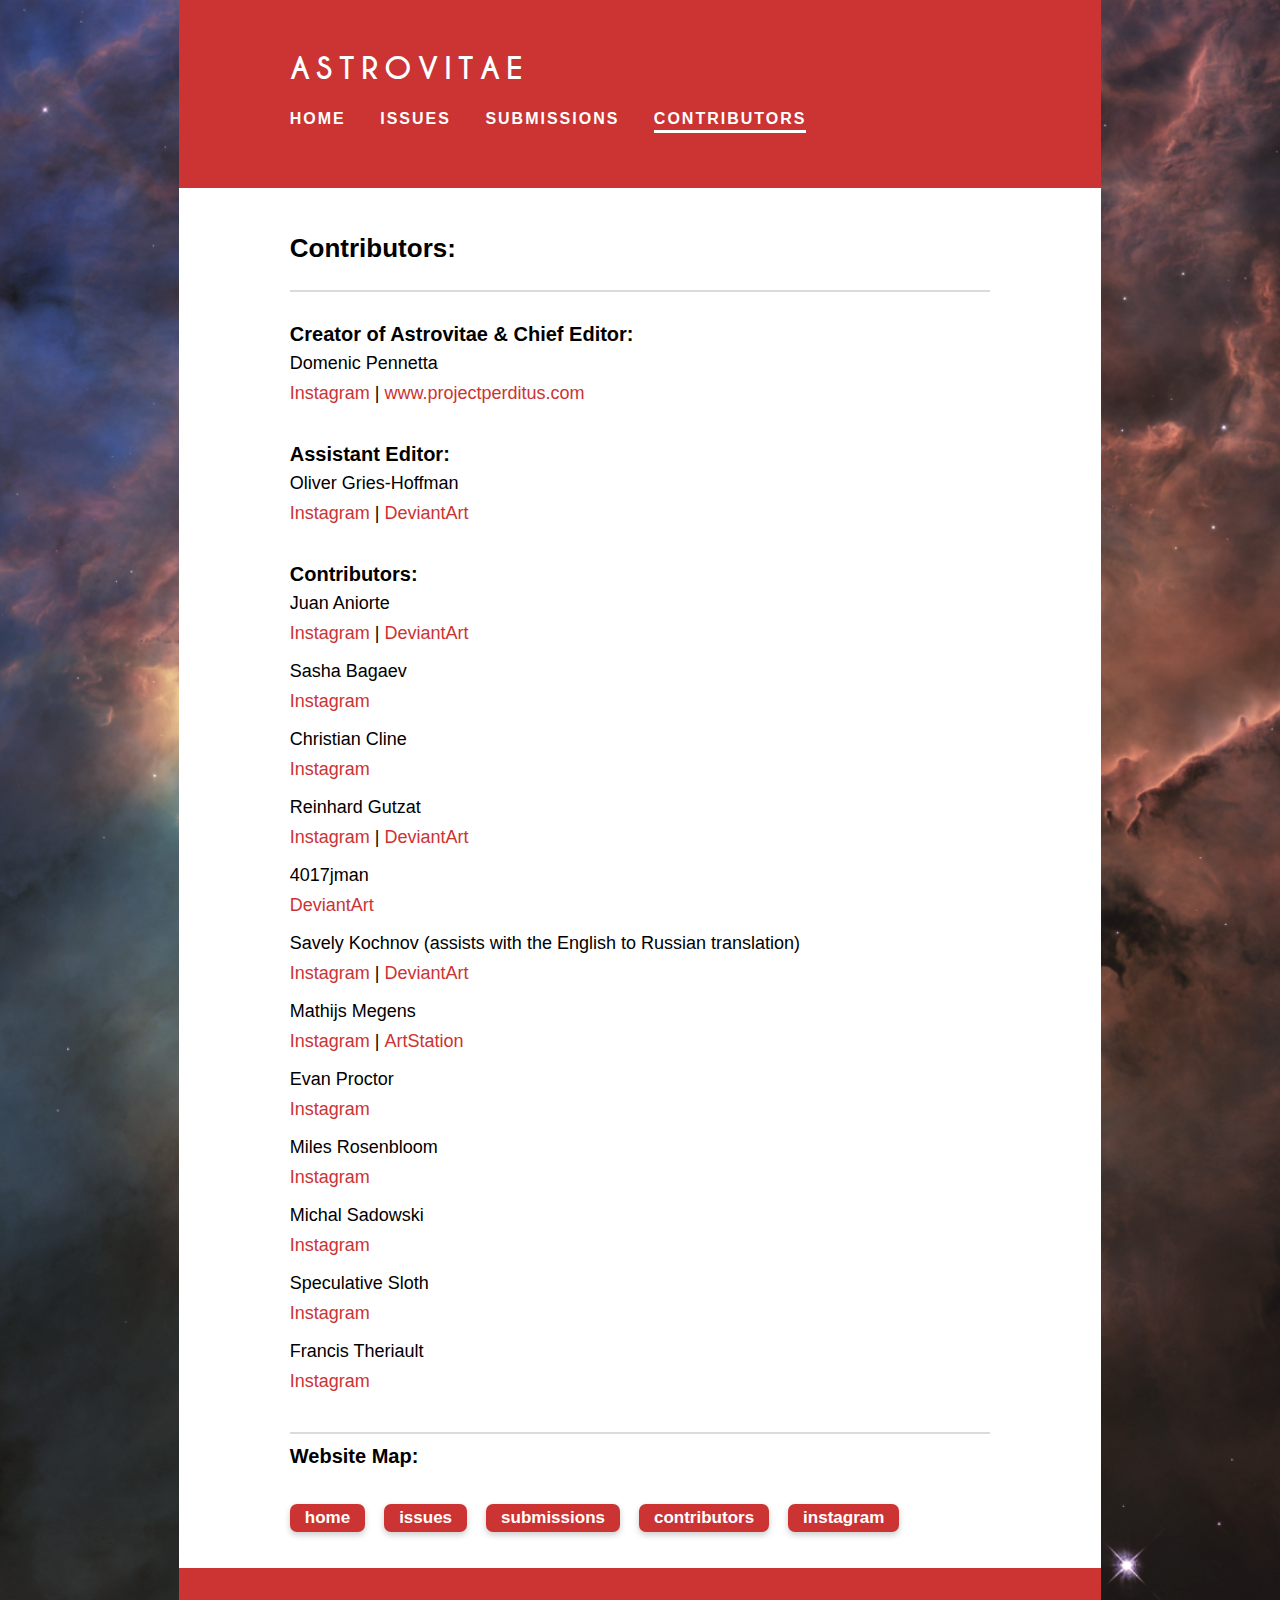
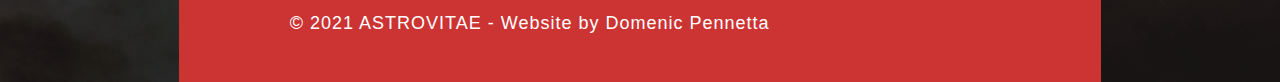
==== contributors.html @ 5b69c91e "Update contributors.html" ====
<html>

<heading>
    <title>Astrovitae \ Contributors</title>
    <link rel="stylesheet" type="text/css" href="css/stylesheet.css">
    <meta charset="utf-8">
    <meta name="viewport" content="width=device-width, initial-scale=1.0">
    <meta name="author" content="Domenic Pennetta">
    <meta name="description" content="Astrovitae is a digital publication focused on speculative biology and science fiction. Many artists, authors, and creators are featured along with their amazing worldbuilding projects.">
</heading>

<div class="logomark"><a href="index.html"><b>ASTROVITAE</b></a></div>
<div class="spacer"></div>

<body>
    <div class="body-wrap-2">
    
    <!-- Main Navigation -->
    <nav>
        <ul>
            <li><a href="index.html">HOME</a></li>
            <li><a href="issues.html">ISSUES</a></li>
            <li><a href="submissions.html">SUBMISSIONS</a></li>
            <li><a href="contributors.html" class="link-underline">CONTRIBUTORS</a></li>
        </ul>
    </nav>

<div class="body-wrap">
<main>

    <h1>Contributors:</h1>
    <div class="line-break"></div>

    <!-- Contributor List -->
    <section>
        <h2>Creator of Astrovitae & Chief Editor:</h2>
            <p>Domenic Pennetta
                <br><a href="#">Instagram</a> | <a href="www.projectperditus.com">www.projectperditus.com</a></p>
    </section>

    <section>
        <h2>Assistant Editor:</h2>
            <p>Oliver Gries-Hoffman
                <br><a href="https://instagram.com/oliver_but_digital?igshid=f8jhawdsk0p9">Instagram</a> | <a href="https://www.deviantart.com/bionautic">DeviantArt</a></p>
    </section>

    <section>
        <h2>Contributors:</h2>
            <p>Juan Aniorte
                <br><a href="https://instagram.com/nature_from_polinices?igshid=3pc6m077b5dq">Instagram</a> | <a href="https://www.deviantart.com/doublejota">DeviantArt</a>

            <br>Sasha Bagaev
                <br><a href="https://instagram.com/bagaev952?igshid=1ldd2a2zb605m">Instagram</a>
            
            <br>Christian Cline
                <br><a href="https://instagram.com/christian_cline?igshid=83d819ix4q8t">Instagram</a>
            
            <br>Reinhard Gutzat
                <br><a href="https://instagram.com/reinhard_gutzat?igshid=silcf63tms95">Instagram</a> | <a href="https://www.deviantart.com/reinhard-gutzat">DeviantArt</a>

            <br>4017jman
                <br><a href="https://www.deviantart.com/4017jman">DeviantArt</a>
                
            <br>Savely Kochnov (assists with the English to Russian translation)
                <br><a href="https://instagram.com/savaalienfish?igshid=16nchceoat5jk">Instagram</a> | <a href="https://www.deviantart.com/savaalienfish">DeviantArt</a>
            
            <br>Mathijs Megens
                <br><a href="https://instagram.com/foldwave?igshid=1cvxgrns2nu9f">Instagram</a> | <a href="https://www.artstation.com/foldwave">ArtStation</a>
            
            <br>Evan Proctor
                <br><a href="https://instagram.com/battyboio?igshid=1btbwlr05vpb8">Instagram</a>
            
            <br>Miles Rosenbloom
                <br><a href="https://instagram.com/milesr.exobio?igshid=15j7jlutouqje">Instagram</a>
            
            <br>Michal Sadowski
                <br><a href="https://instagram.com/ycyprid?igshid=l3r5re7mcqi0">Instagram</a>
        
            <br>Speculative Sloth
                <br><a href="https://instagram.com/speculative_sloth?igshid=12wncz801llq9">Instagram</a>

            <br>Francis Theriault
                <br><a href="https://instagram.com/species_of_vekia?igshid=1aiubf10u04rp">Instagram</a></p>
    </section>

<div class="line-break"></div>

</main>
</div>
</body>

<!-- Footer -->
<footer>
    <!-- Website Map -->
    <Section>
        <h3>Website Map:</h3>

            <div class="website-map">
                <a href="index.html">home</a>
                <a href="issues.html">issues</a>
                <a href="submissions.html">submissions</a>
                <a href="contributors.html">contributors</a>
                <a href="https://www.instagram.com/astrovitae_official/?igshid=165mi8jj9tkt4">instagram</a>
            </div>

        <!-- Copyright Info -->
        <div class="footer-box">
            <div class="copyright"><p>&copy 2021 ASTROVITAE - Website by Domenic Pennetta</p></div>
        </div>
    </Section>
</footer>

</div> <!-- body wrap 2 end div -->
</html>
---- css/stylesheet.css ----
*{
    margin:0;
    padding:0;
}

@keyframes transitionIn {
    from {
        opacity: 0;
    }

    to {
        opacity: 1;
        transition: .8s;
    }
}

@font-face {
    font-family: cavier-reg;
    src: url(font/CaviarDreams.ttf);
}

@font-face {
    font-family: cavier-bold;
    src: url(font/Caviar_Dreams_Bold.ttf);
}

/*
-----------------------------------------------------------------
Logo
-----------------------------------------------------------------
*/

@media only screen and (min-width: 901px) {

.logomark {
    padding: 50px 0 0 0;
    background-color: rgb(204, 51, 51);
}

.logomark a {
    text-decoration: none;
    font-family: cavier-bold;
    font-size: 30px;
    letter-spacing: 6px;
    color: #fff;
    background-color: rgb(204, 51, 51);
    width: 100%;
    margin: 0 12%;
}

.logomark a:hover {
    opacity: 70%;
    transition: .25s;
}

/* class item that adds space after logomark*/
.spacer {
    height: 0px;
    background-color: rgb(204, 51, 51);;
}

/*
-----------------------------------------------------------------
Navigation
-----------------------------------------------------------------
*/

nav {
    background-color:rgb(204, 51, 51);;
    text-align: left;
    height: 100px;
}

ul {
    margin: 0 12%;
    padding: 8px 0;
    list-style: none;
    font-size: 16px;
    color:#fff;
    font-family:'Gill Sans', 'Gill Sans MT', Calibri, 'Trebuchet MS', sans-serif;
    font-weight: bold;
}

ul li{
    display: inline-block;
    padding: 14px 30px 14px 0px;
}

ul li a {
    text-decoration: none;
    color:#fff;
    letter-spacing: 2px;
}

ul li:hover {
    opacity: 60%;
    transition: .25s;
}

/* class item that indicates a nav link that is currently selected*/
.link-underline {
    text-align: center;
    border-bottom: 3px solid #fff;
    padding: 3px 0px;
}

/*
-----------------------------------------------------------------
Footer
-----------------------------------------------------------------
*/

.footer-box {
    background-color:rgb(204, 51, 51);;
}

.website-map {
    margin: 32px 12%;
}

footer a {
    display: inline-block;
    list-style: none;
    font-size: 17px;
    font-family: 'Gill Sans', 'Gill Sans MT', Calibri, 'Trebuchet MS', sans-serif;
    font-weight: bold;
    text-align: left;
    text-decoration: none;
    color:#fff;
    background-color: rgb(204, 51, 51);
    padding: 4px 15px;
    width: fit-content;
    border-radius: 7px;
    box-shadow: 0 3px 6px 0 rgba(0, 0, 0, 0.2);
    margin: 4px 15px 4px 0px;
}

footer a:hover {
    opacity: 60%;
    transition: .25s;
}

.copyright {
    margin-left: 12%;
    padding: 40px 0 20px 0;
    background-color:rgb(204, 51, 51);;
    text-align: left;
    color:#fff;
    font-size: 15px;
    letter-spacing: 1px;
    font-family:'Gill Sans', 'Gill Sans MT', Calibri, 'Trebuchet MS', sans-serif;
}

/*
-----------------------------------------------------------------
Body
-----------------------------------------------------------------
*/

body {
    margin: 0 14%;
    background-image: url(../img/backgrounds/background_01.png);
    background-size: cover;
    background-repeat: no-repeat;
    background-position: top right;
    animation: transitionIn 0s;
}

.banner {
    display: none;
}

.body-wrap {
    margin: 5% 12%;
    font-size: 2 0px;
    font-family:'Gill Sans', 'Gill Sans MT', Calibri, 'Trebuchet MS', sans-serif;
    text-align: left;
    line-height: 28px;
    animation: transitionIn 1.5s;
}

/* class item that adds white background to main content */
.body-wrap-2 {
    background-color: #fff;
}

.center-image {
    text-align: center;
    background-color:rgb(219, 219, 219);
    margin: 28px 0;
}

img {
    width: 50%;
    margin: 60px;
    box-shadow: 0 2px 12px 0 rgba(0, 0, 0, 0.3), 0 2px 12px 0 rgba(0, 0, 0, 0.3);
}

.issue-cover {
    width: 35%;
    margin: 8px 0 30px 0;
}

.issue-box {
    text-align: left;
    display: grid;
    grid-template-columns: 1fr 2fr;
    column-gap: 0;
}

.issue-backissue {
    width: 90%;
    margin: 4px 0 10px 0;
}

.line-break {
    margin: 28px 0px;
    width: auto;
    height: 2px;
    background-color:rgb(219, 219, 219);
}

h1 {
    font-size: 26px;
    margin: 18px 0 8px 0;
    font-family:'Gill Sans', 'Gill Sans MT', Calibri, 'Trebuchet MS', sans-serif;
}

.h1-space {
    font-size: 26px;
    margin: 18px 0 16px 0;
    font-family:'Gill Sans', 'Gill Sans MT', Calibri, 'Trebuchet MS', sans-serif;
}

h2 {
    font-size: 20px;
    font-family:'Gill Sans', 'Gill Sans MT', Calibri, 'Trebuchet MS', sans-serif;
}

h3 {
    margin-top: -35px;
    margin-left: 12%;
    font-size: 20px;
    font-family:'Gill Sans', 'Gill Sans MT', Calibri, 'Trebuchet MS', sans-serif;
}

p {
    font-size: 18px;
    margin-bottom: 24px;
    line-height: 30px;
}

p a {
    display: inline-block;
    text-decoration: none;
    color:rgb(204, 51, 51);
    font-weight: 500;
    margin: 0 0 8px 0;
}

p a:hover {
    opacity: 55%;
    transition: .25s;
}

.link {
    display: block;
    color:rgb(197, 57, 57);
    font-size: 18px;
    font-family:'Gill Sans', 'Gill Sans MT', Calibri, 'Trebuchet MS', sans-serif;
    font-weight: bold;
    text-align: left;
}

.link-button {
    margin-top: 15px;
    padding: 8px 16px;
    width: fit-content;
    border-radius: 7px;
    text-decoration: none;
    display: flex;
    background-color:rgb(197, 57, 57);
    color: #fff;
    font-size: 17px;
    font-family: 'Gill Sans', 'Gill Sans MT', Calibri, 'Trebuchet MS', sans-serif;
    font-weight: bold;
    letter-spacing: 0.7px;
    line-height: 20px;
    box-shadow: 0 3px 6px 0 rgba(0, 0, 0, 0.32);
}

    .link-button:hover {
        opacity: 55%;
        transition: .25s;
    }

.link:hover {
    opacity: 60%;
    transition: .25s;
}

} /* end of desktop format*/




/*
-----------------------------------------------------------------
MOBILE FORMAT BELOW
-----------------------------------------------------------------
*/

@media only screen and (max-width: 900px) {

    /*
    -----------------------------------------------------------------
    Mobile Logo
    -----------------------------------------------------------------
    */

    body {
        margin: 0;
        background-color: #fff;
        background-image: none;
    }

    .body-wrap-2 {
        background-color: #fff;
    }

    .link-underline {
        text-decoration: none;
        color:rgb(204, 51, 51);
        padding: 7px 11px 7px 11px;
        background-color: #fff;
    }
    
    .logomark {
        position: fixed;
        background-color:rgb(204, 51, 51);
        text-align: center;
        font-family: cavier-reg;
        width: 100%;
        padding: 10px 0 10px 0;
        z-index: 2;
    }
    
    .logomark a {
        text-decoration: none;
        font-family: cavier-reg;
        margin-top: 0px;
        text-align: center;
        font-size: 20px;
        letter-spacing: 5px;
        color: #fff;
    }

    
    /*
    -----------------------------------------------------------------
    Mobile Navigation
    -----------------------------------------------------------------
    */
    
    nav {
        padding-top: 25px;
        background-color:rgb(204, 51, 51);
        text-align: left;
        height: 152px;
    }
    
    ul {
        padding: 24px;
        list-style: none;
        font-size: 16px;
        color:#fff;
        font-family:'Gill Sans', 'Gill Sans MT', Calibri, 'Trebuchet MS', sans-serif;
        font-weight: bold;
    }
    
    ul li{
        display: inline-block;
        padding: 11px 2px;
    }
    
    ul li a {
        text-decoration: none;
        color:rgb(204, 51, 51);
        background-color:#fff;
        padding: 7px 11px 7px 11px;
    }
    
    /*
    -----------------------------------------------------------------
    Mobile Footer
    -----------------------------------------------------------------
    */
    
    footer {
        margin: 0;
    }

    .website-map {
        margin: 35px 24px;
    }

    footer a {
        display: inline-block;
        list-style: none;
        font-size: 17px;
        font-family: 'Gill Sans', 'Gill Sans MT', Calibri, 'Trebuchet MS', sans-serif;
        text-align: left;
        text-decoration: none;
        color:#fff;
        background-color: rgb(204, 51, 51);
        padding: 3px 16px;
        width: fit-content;
        border-radius: 7px;
        box-shadow: 0 2px 6px 0 rgba(0, 0, 0, 0.2);
        margin: 5px 12px 5px 0px;
    }
    
    .copyright {
        margin: 15px 0 0 0;
        padding: 30px 25px;
        background-color:rgb(204, 51, 51);
        text-align: left;
        height: 38px;
        color:#fff;
        font-size: 9px;
        line-height: 22px;
        letter-spacing: 1px;
        font-family: 'Gill Sans', 'Gill Sans MT', Calibri, 'Trebuchet MS', sans-serif;
    }

    /*
    -----------------------------------------------------------------
    Mobile Body
    -----------------------------------------------------------------
    */

    .banner {
        display: block;
        margin-top: 40px;
        width: 100%;
        height: 180px;
        background-image: url(../img/backgrounds/background_01.png);
        background-size: stretch;
        background-repeat: no-repeat;
        background-position: top right;
        box-shadow: 0 2px 8px 0 rgba(0, 0, 0, 0.3), 0 2px 8px 0 rgba(0, 0, 0, 0.3);
    }

    .banner h1 {
        margin: 0;
        padding-top: 29px;
        color: #fff;
        font-size: 28px;
        letter-spacing: 3px;
        line-height: 40px;
    }
    
    .body-wrap {
        margin: 24px;
        font-size: 18px;
        font-family:'Gill Sans', 'Gill Sans MT', Calibri, 'Trebuchet MS', sans-serif;
        text-align: left;
        line-height: 28px;
        animation: transitionIn 1.5s;
    }
    
    .center-image {
        text-align: center;
        background-color:rgb(219, 219, 219);
        margin: 28px 0px;
    }
    
    img {
        width: 80%;
        margin: 26px;
        box-shadow: 0 2px 12px 0 rgba(0, 0, 0, 0.3), 0 2px 12px 0 rgba(0, 0, 0, 0.3);
    }

    .issue-cover {
        width: 80%;
        margin: 26px;
        box-shadow: 0 2px 12px 0 rgba(0, 0, 0, 0.3), 0 2px 12px 0 rgba(0, 0, 0, 0.3);
    }


    /*--- Back Issue Box Design ---*/
    .issue-box {
        text-align: left;
        display: grid;
        grid-template-columns: 130px 2fr;
        column-gap: 30px;
    }

    .issue-box img {
        width: 100%;
        height: auto;
        margin: 0;
        padding: 0;
        text-align: left;
        box-shadow: 0 2px 10px 0 rgba(0, 0, 0, 0.2), 0 2px 10px 0 rgba(0, 0, 0, 0.2);
    }

    .issue-box h2 {
        margin: 0px 0 6px 0;
    }

    .issue-box p {
        font-size: 14px;
        margin: 0;
        padding: 0;
    }
    
    /*--- Mobile Font Styles ---*/
    .line-break {
        margin: 28px 0px;
        width: auto;
        height: 2px;
        background-color:rgb(219, 219, 219);
    }
    
    h1 {
        font-size: 25px;
        margin: 35px 0 8px 0;
        font-family: 'Gill Sans', 'Gill Sans MT', Calibri, 'Trebuchet MS', sans-serif;
    }
    
    h2 {
        font-size: 19px;
        margin: 26px 0 6px 0;
        font-family: 'Gill Sans', 'Gill Sans MT', Calibri, 'Trebuchet MS', sans-serif;
    }

    h3 {
        font-size: 18px;
        margin: 8px 0 -15px 25px;
        text-align: left;
        font-family:'Gill Sans', 'Gill Sans MT', Calibri, 'Trebuchet MS', sans-serif;
    }

    p {
        font-size: 18px;
        line-height: 24px;
    }

    p a {
        display: inline-block;
        text-decoration: none;
        color:rgb(204, 51, 51);
        font-weight: 600;
        margin: 0 0 10px 0;
    }
    
    .link {
        margin-top: 15px;
        display: flex;
        color:rgb(197, 57, 57);
        font-size: 17px;
        font-family: 'Gill Sans', 'Gill Sans MT', Calibri, 'Trebuchet MS', sans-serif;
        font-weight: bold;
        text-align: left;
        line-height: 20px;
    }

    .link-button {
        margin-top: 15px;
        padding: 8px 16px;
        width: fit-content;
        border-radius: 7px;
        text-decoration: none;
        display: flex;
        background-color:rgb(197, 57, 57);
        color: #fff;
        font-size: 17px;
        font-family: 'Gill Sans', 'Gill Sans MT', Calibri, 'Trebuchet MS', sans-serif;
        font-weight: bold;
        letter-spacing: 0.7px;
        line-height: 20px;
        box-shadow: 0 3px 6px 0 rgba(0, 0, 0, 0.32);
    }

}
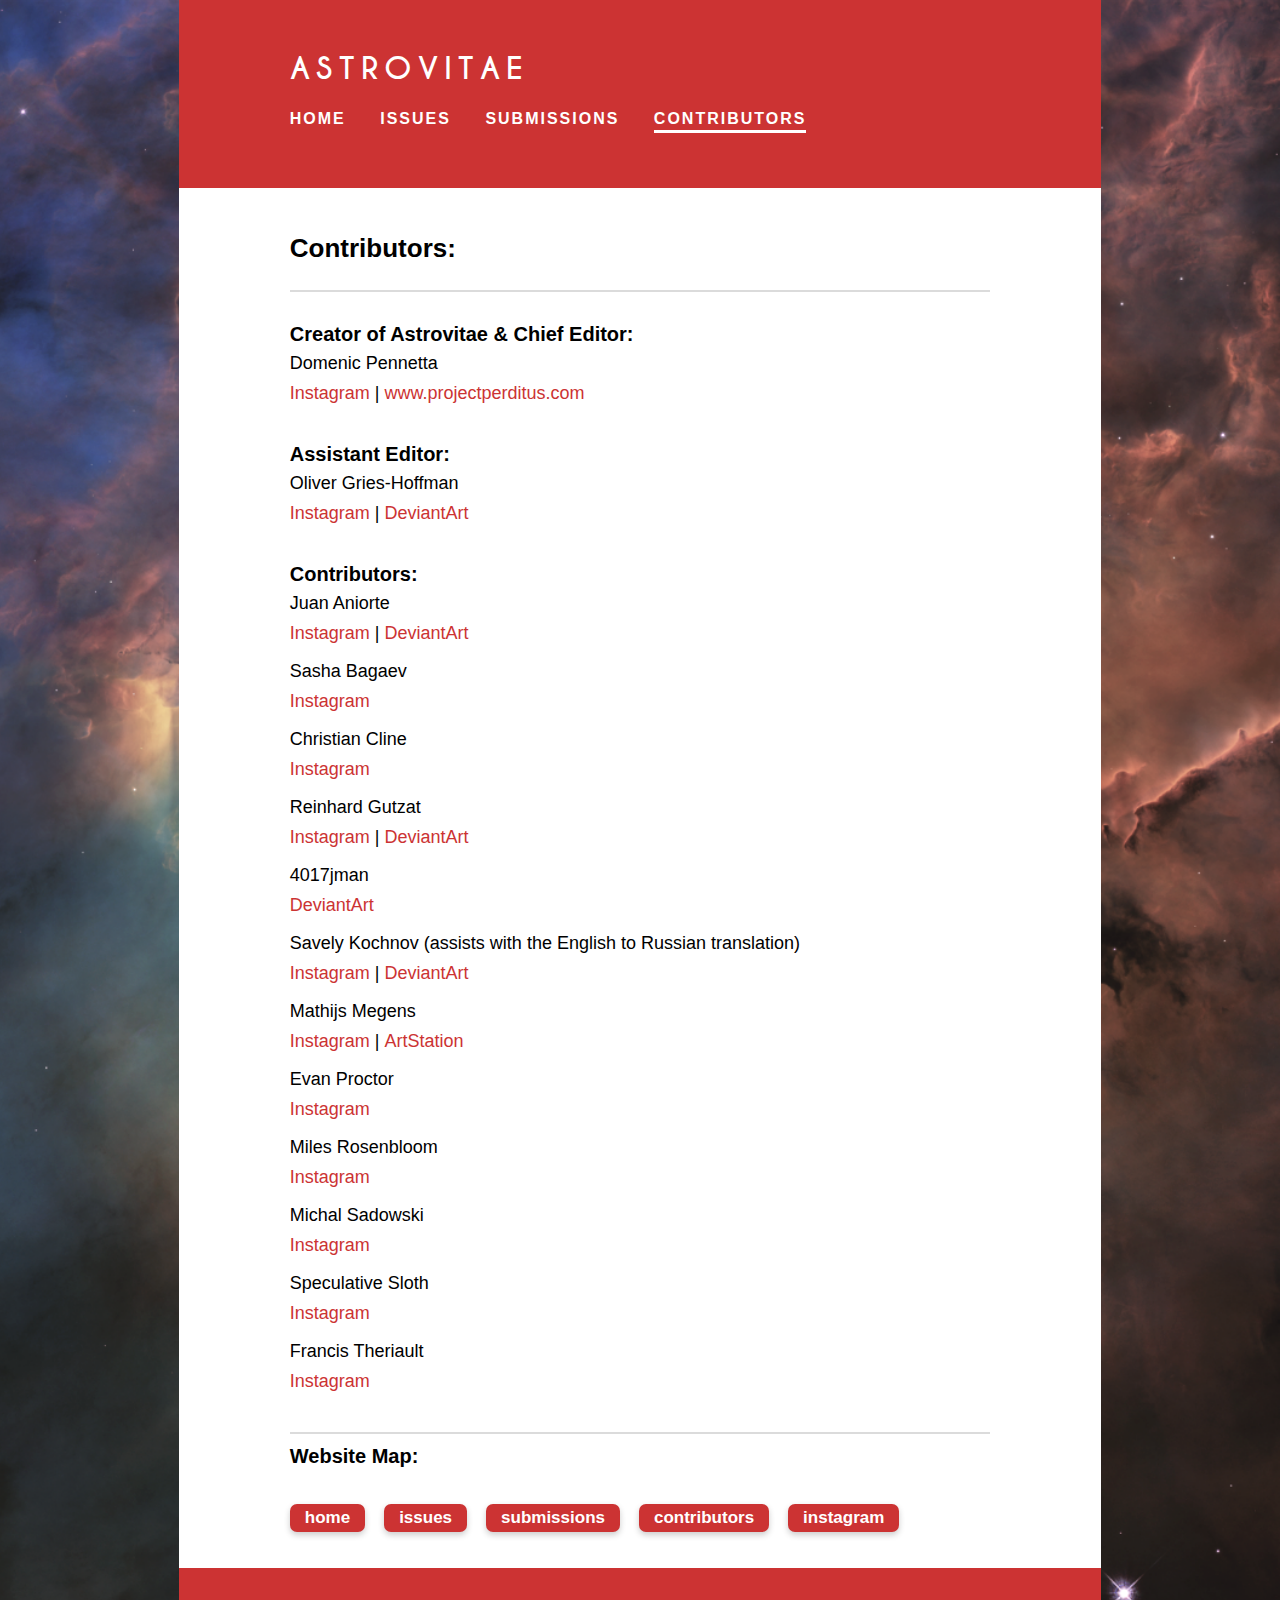
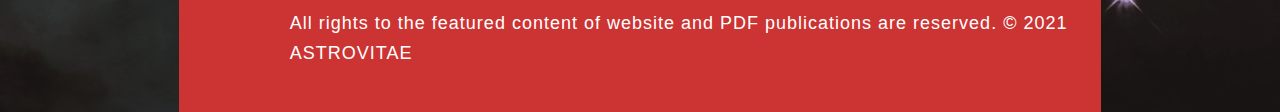
==== commit 27b252ee: "Update contributors.html" ====
--- a/contributors.html
+++ b/contributors.html
@@ -105,7 +105,7 @@
 
         <!-- Copyright Info -->
         <div class="footer-box">
-            <div class="copyright"><p>&copy 2021 ASTROVITAE - Website by Domenic Pennetta</p></div>
+            <div class="copyright"><p>All rights to the featured content of website and PDF publications are reserved. &copy 2021 ASTROVITAE</p></div>
         </div>
     </Section>
 </footer>
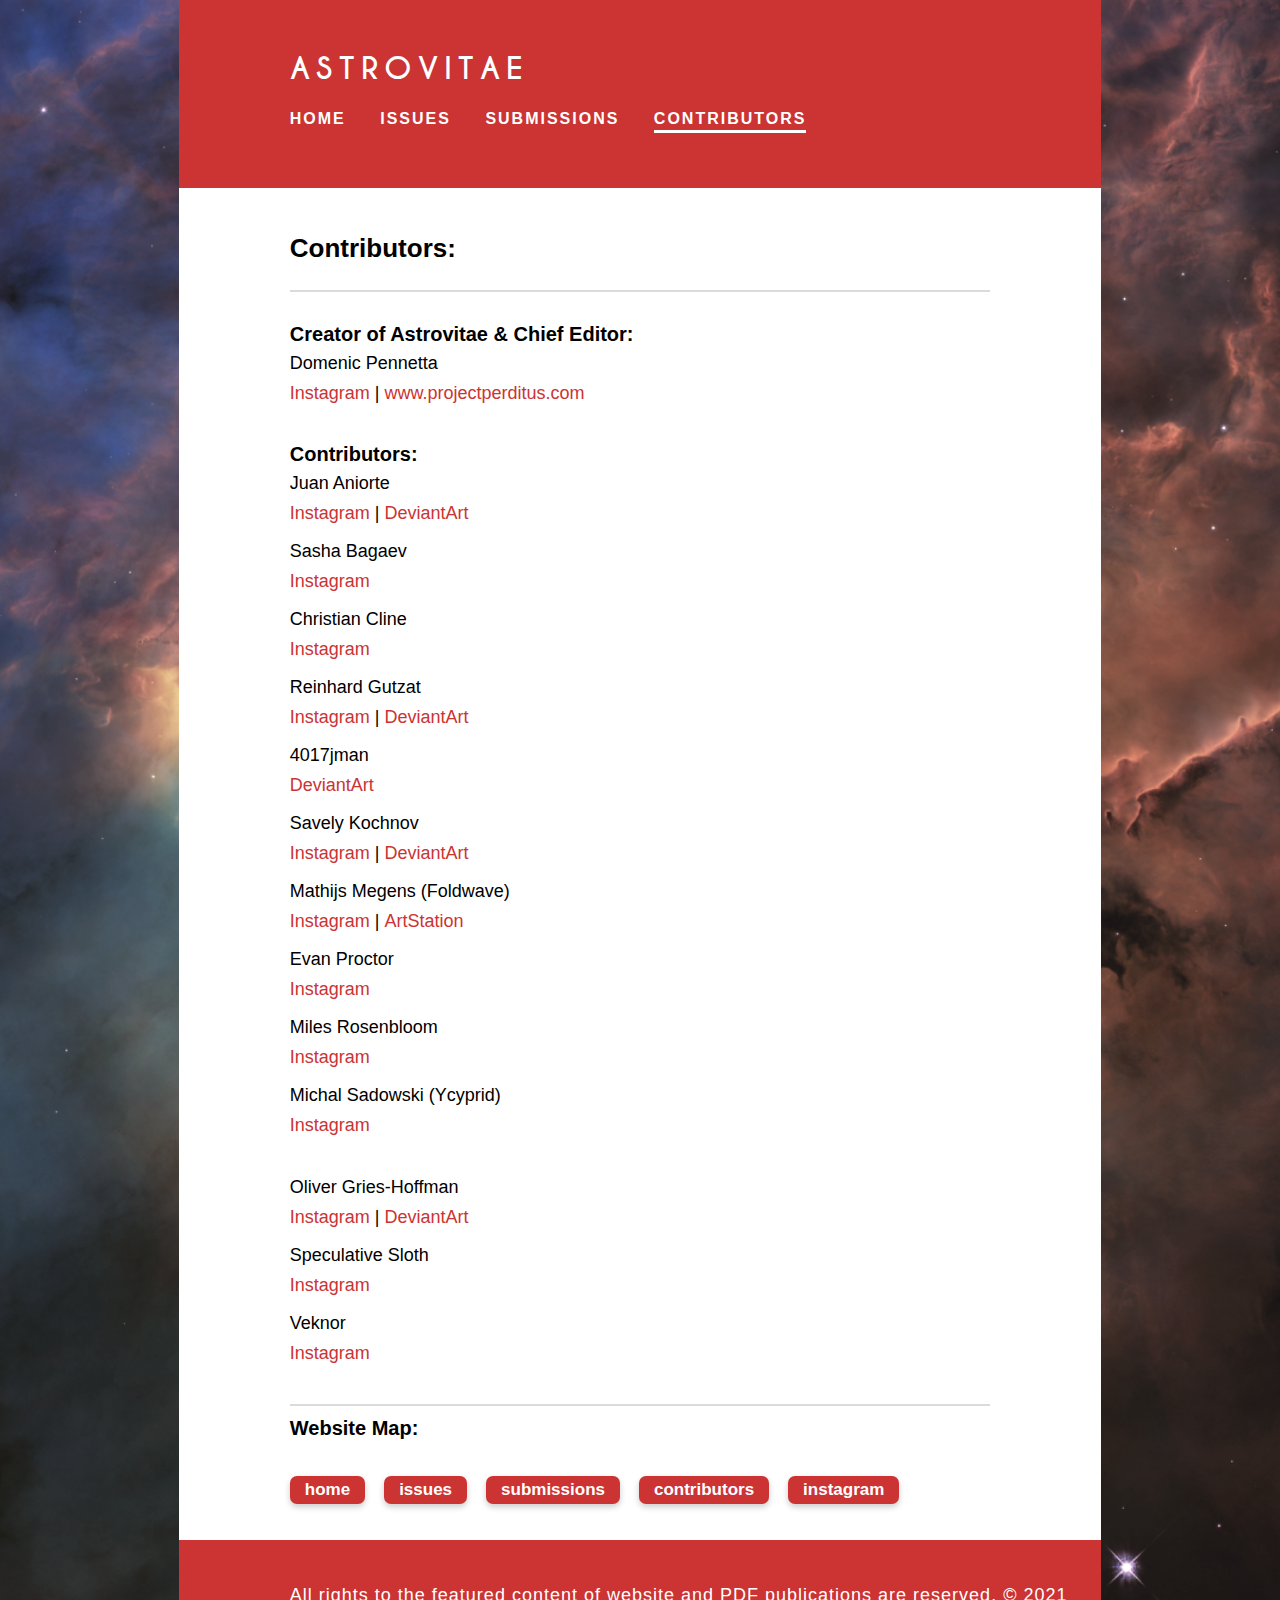
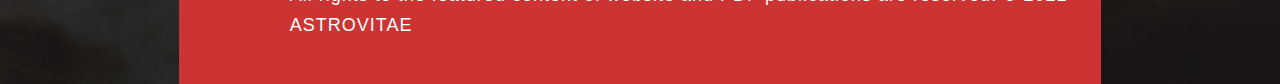
==== commit f5ff463a: "Update contributors.html" ====
--- a/contributors.html
+++ b/contributors.html
@@ -39,12 +39,6 @@
     </section>
 
     <section>
-        <h2>Assistant Editor:</h2>
-            <p>Oliver Gries-Hoffman
-                <br><a href="https://instagram.com/oliver_but_digital?igshid=f8jhawdsk0p9">Instagram</a> | <a href="https://www.deviantart.com/bionautic">DeviantArt</a></p>
-    </section>
-
-    <section>
         <h2>Contributors:</h2>
             <p>Juan Aniorte
                 <br><a href="https://instagram.com/nature_from_polinices?igshid=3pc6m077b5dq">Instagram</a> | <a href="https://www.deviantart.com/doublejota">DeviantArt</a>
@@ -61,10 +55,10 @@
             <br>4017jman
                 <br><a href="https://www.deviantart.com/4017jman">DeviantArt</a>
                 
-            <br>Savely Kochnov (assists with the English to Russian translation)
+            <br>Savely Kochnov
                 <br><a href="https://instagram.com/savaalienfish?igshid=16nchceoat5jk">Instagram</a> | <a href="https://www.deviantart.com/savaalienfish">DeviantArt</a>
             
-            <br>Mathijs Megens
+            <br>Mathijs Megens (Foldwave)
                 <br><a href="https://instagram.com/foldwave?igshid=1cvxgrns2nu9f">Instagram</a> | <a href="https://www.artstation.com/foldwave">ArtStation</a>
             
             <br>Evan Proctor
@@ -73,13 +67,16 @@
             <br>Miles Rosenbloom
                 <br><a href="https://instagram.com/milesr.exobio?igshid=15j7jlutouqje">Instagram</a>
             
-            <br>Michal Sadowski
+            <br>Michal Sadowski (Ycyprid)
                 <br><a href="https://instagram.com/ycyprid?igshid=l3r5re7mcqi0">Instagram</a>
+                
+            <p>Oliver Gries-Hoffman
+                <br><a href="https://instagram.com/oliver_but_digital?igshid=f8jhawdsk0p9">Instagram</a> | <a href="https://www.deviantart.com/bionautic">DeviantArt</a>
         
             <br>Speculative Sloth
                 <br><a href="https://instagram.com/speculative_sloth?igshid=12wncz801llq9">Instagram</a>
 
-            <br>Francis Theriault
+            <br>Veknor
                 <br><a href="https://instagram.com/species_of_vekia?igshid=1aiubf10u04rp">Instagram</a></p>
     </section>
 
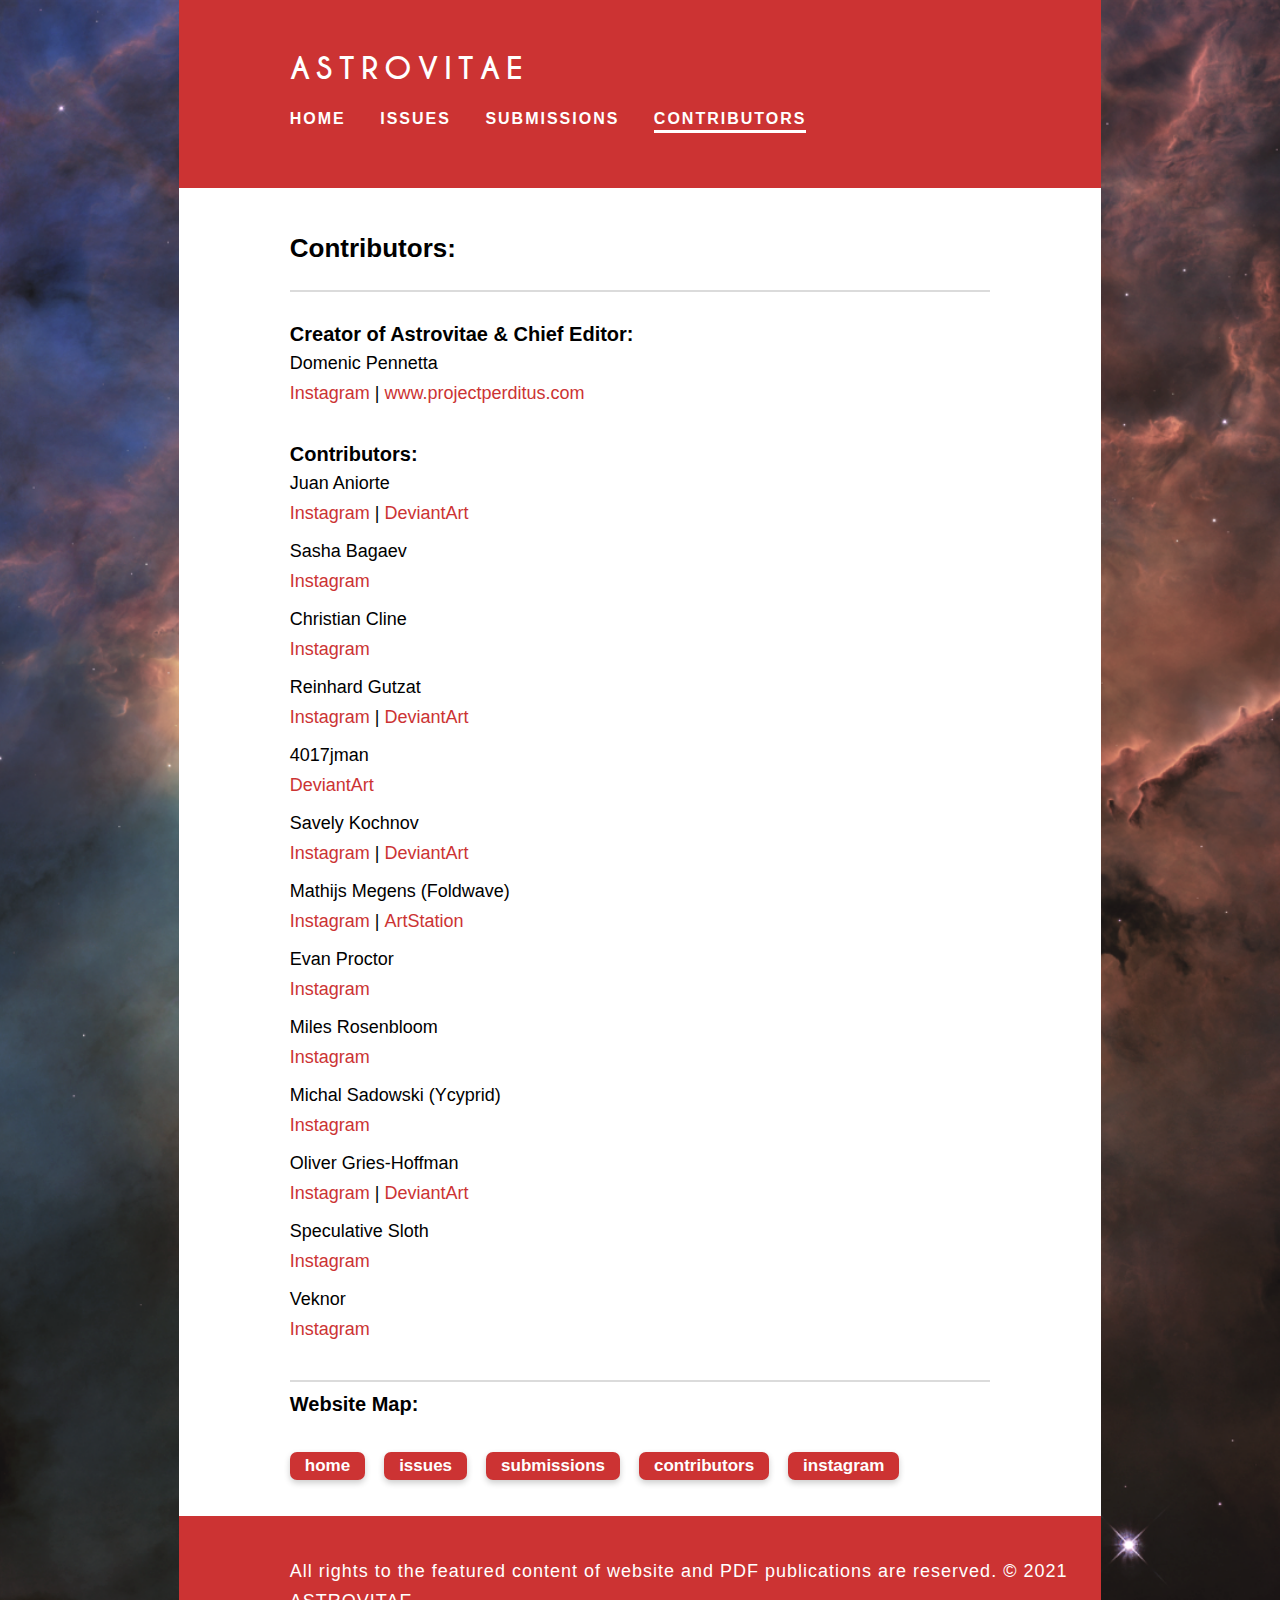
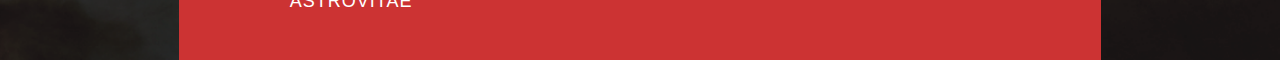
==== commit 51adc1f1: "Update contributors.html" ====
--- a/contributors.html
+++ b/contributors.html
@@ -35,7 +35,7 @@
     <section>
         <h2>Creator of Astrovitae & Chief Editor:</h2>
             <p>Domenic Pennetta
-                <br><a href="#">Instagram</a> | <a href="www.projectperditus.com">www.projectperditus.com</a></p>
+                <br><a href="https://www.instagram.com/project_perditus/">Instagram</a> | <a href="https://www.projectperditus.com/">www.projectperditus.com</a></p>
     </section>
 
     <section>
@@ -70,7 +70,7 @@
             <br>Michal Sadowski (Ycyprid)
                 <br><a href="https://instagram.com/ycyprid?igshid=l3r5re7mcqi0">Instagram</a>
                 
-            <p>Oliver Gries-Hoffman
+            <br>Oliver Gries-Hoffman
                 <br><a href="https://instagram.com/oliver_but_digital?igshid=f8jhawdsk0p9">Instagram</a> | <a href="https://www.deviantart.com/bionautic">DeviantArt</a>
         
             <br>Speculative Sloth
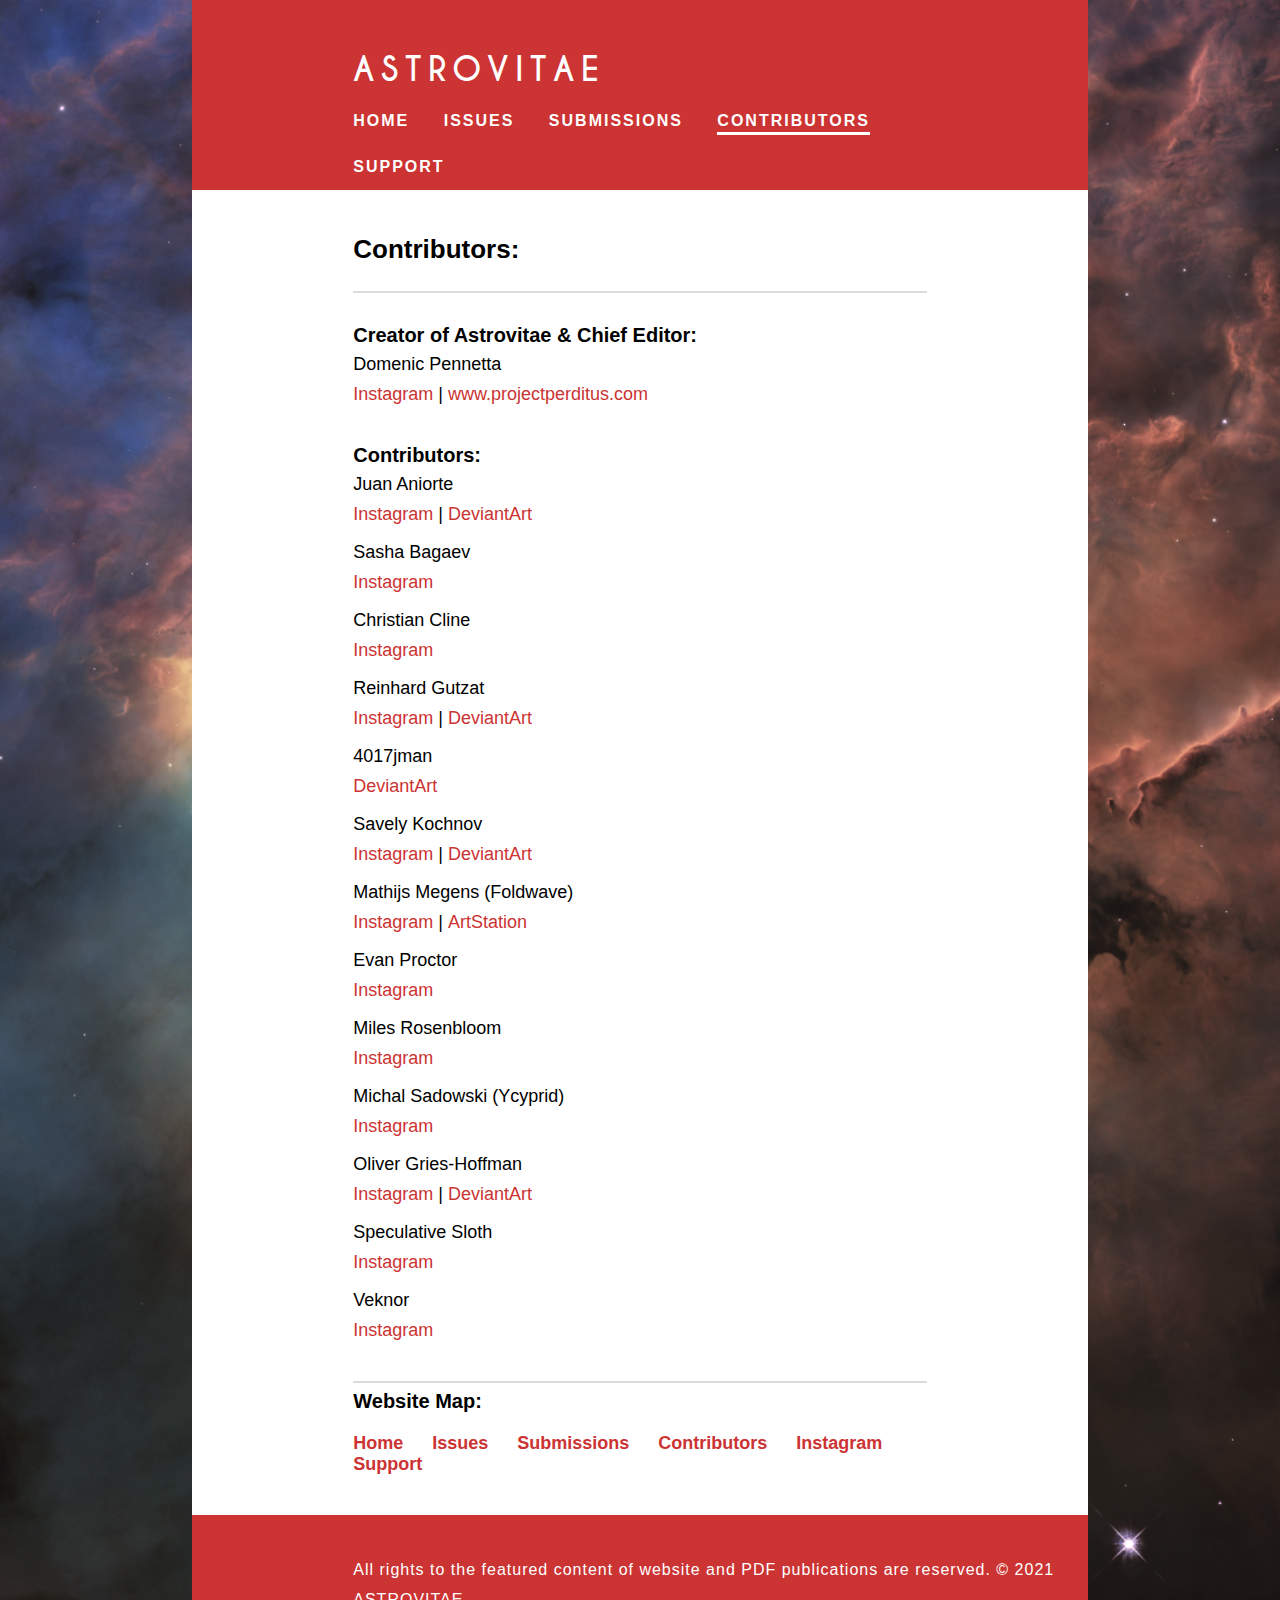
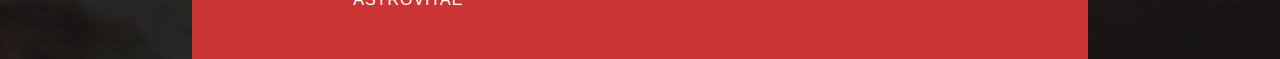
==== commit c53e5e5c: "Update contributors.html" ====
--- a/contributors.html
+++ b/contributors.html
@@ -1,13 +1,13 @@
 <html>
 
-<heading>
+<head>
     <title>Astrovitae \ Contributors</title>
     <link rel="stylesheet" type="text/css" href="css/stylesheet.css">
     <meta charset="utf-8">
     <meta name="viewport" content="width=device-width, initial-scale=1.0">
     <meta name="author" content="Domenic Pennetta">
     <meta name="description" content="Astrovitae is a digital publication focused on speculative biology and science fiction. Many artists, authors, and creators are featured along with their amazing worldbuilding projects.">
-</heading>
+</head>
 
 <div class="logomark"><a href="index.html"><b>ASTROVITAE</b></a></div>
 <div class="spacer"></div>
@@ -22,6 +22,7 @@
             <li><a href="issues.html">ISSUES</a></li>
             <li><a href="submissions.html">SUBMISSIONS</a></li>
             <li><a href="contributors.html" class="link-underline">CONTRIBUTORS</a></li>
+            <li><a href="https://ko-fi.com/astrovitae">SUPPORT</a></li>
         </ul>
     </nav>
 
@@ -93,11 +94,12 @@
         <h3>Website Map:</h3>
 
             <div class="website-map">
-                <a href="index.html">home</a>
-                <a href="issues.html">issues</a>
-                <a href="submissions.html">submissions</a>
-                <a href="contributors.html">contributors</a>
-                <a href="https://www.instagram.com/astrovitae_official/?igshid=165mi8jj9tkt4">instagram</a>
+                <a href="index.html">Home</a>
+                <a href="issues.html">Issues</a>
+                <a href="submissions.html">Submissions</a>
+                <a href="contributors.html">Contributors</a>
+                <a href="https://www.instagram.com/astrovitae_official/?igshid=165mi8jj9tkt4">Instagram</a>
+                <a href="https://ko-fi.com/astrovitae">Support</a>
             </div>
 
         <!-- Copyright Info -->
--- a/css/stylesheet.css
+++ b/css/stylesheet.css
@@ -40,12 +40,12 @@
 .logomark a {
     text-decoration: none;
     font-family: cavier-bold;
-    font-size: 30px;
+    font-size: 32px;
     letter-spacing: 6px;
     color: #fff;
     background-color: rgb(204, 51, 51);
     width: 100%;
-    margin: 0 12%;
+    margin: 0 18%;
 }
 
 .logomark a:hover {
@@ -72,7 +72,7 @@
 }
 
 ul {
-    margin: 0 12%;
+    margin: 0 18%;
     padding: 8px 0;
     list-style: none;
     font-size: 16px;
@@ -115,24 +115,20 @@
 }
 
 .website-map {
-    margin: 32px 12%;
+    margin: 20px 18% 40px 18%;
 }
 
 footer a {
     display: inline-block;
     list-style: none;
-    font-size: 17px;
+    font-size: 18px;
     font-family: 'Gill Sans', 'Gill Sans MT', Calibri, 'Trebuchet MS', sans-serif;
     font-weight: bold;
     text-align: left;
     text-decoration: none;
-    color:#fff;
-    background-color: rgb(204, 51, 51);
-    padding: 4px 15px;
+    color:rgb(204, 51, 51);
     width: fit-content;
-    border-radius: 7px;
-    box-shadow: 0 3px 6px 0 rgba(0, 0, 0, 0.2);
-    margin: 4px 15px 4px 0px;
+    margin-right: 25px;
 }
 
 footer a:hover {
@@ -141,16 +137,20 @@
 }
 
 .copyright {
-    margin-left: 12%;
+    margin-left: 18%;
     padding: 40px 0 20px 0;
     background-color:rgb(204, 51, 51);;
     text-align: left;
     color:#fff;
-    font-size: 15px;
+    font-size: 16px;
     letter-spacing: 1px;
     font-family:'Gill Sans', 'Gill Sans MT', Calibri, 'Trebuchet MS', sans-serif;
 }
 
+.copyright p {
+    font-size: 16px;
+}
+
 /*
 -----------------------------------------------------------------
 Body
@@ -158,7 +158,7 @@
 */
 
 body {
-    margin: 0 14%;
+    margin: 0 15%;
     background-image: url(../img/backgrounds/background_01.png);
     background-size: cover;
     background-repeat: no-repeat;
@@ -171,7 +171,7 @@
 }
 
 .body-wrap {
-    margin: 5% 12%;
+    margin: 5% 18%;
     font-size: 2 0px;
     font-family:'Gill Sans', 'Gill Sans MT', Calibri, 'Trebuchet MS', sans-serif;
     text-align: left;
@@ -222,7 +222,7 @@
 
 h1 {
     font-size: 26px;
-    margin: 18px 0 8px 0;
+    margin: 22px 0 18px 0;
     font-family:'Gill Sans', 'Gill Sans MT', Calibri, 'Trebuchet MS', sans-serif;
 }
 
@@ -238,8 +238,8 @@
 }
 
 h3 {
-    margin-top: -35px;
-    margin-left: 12%;
+    margin-top: -38px;
+    margin-left: 18%;
     font-size: 20px;
     font-family:'Gill Sans', 'Gill Sans MT', Calibri, 'Trebuchet MS', sans-serif;
 }
@@ -273,7 +273,7 @@
 }
 
 .link-button {
-    margin-top: 15px;
+    margin: 25px 0px;
     padding: 8px 16px;
     width: fit-content;
     border-radius: 7px;
@@ -397,7 +397,7 @@
     */
     
     footer {
-        margin: 0;
+        margin: 0px 0;
     }
 
     .website-map {
@@ -405,32 +405,32 @@
     }
 
     footer a {
-        display: inline-block;
+        display: block;
+        font-weight: bold;
         list-style: none;
         font-size: 17px;
         font-family: 'Gill Sans', 'Gill Sans MT', Calibri, 'Trebuchet MS', sans-serif;
         text-align: left;
         text-decoration: none;
+        color: rgb(204, 51, 51);
+        padding: 3px 0px;
+        width: fit-content;
+        margin: 8px 10px 8px 0px;
+    }
+    
+    .copyright {
+        padding: 40px 25px 60px 25px;
+        background-color:rgb(204, 51, 51);
+        text-align: left;
+        height: 32px;
         color:#fff;
-        background-color: rgb(204, 51, 51);
-        padding: 3px 16px;
-        width: fit-content;
-        border-radius: 7px;
-        box-shadow: 0 2px 6px 0 rgba(0, 0, 0, 0.2);
-        margin: 5px 12px 5px 0px;
-    }
-    
-    .copyright {
-        margin: 15px 0 0 0;
-        padding: 30px 25px;
-        background-color:rgb(204, 51, 51);
-        text-align: left;
-        height: 38px;
-        color:#fff;
-        font-size: 9px;
-        line-height: 22px;
+        line-height: 15px;
         letter-spacing: 1px;
         font-family: 'Gill Sans', 'Gill Sans MT', Calibri, 'Trebuchet MS', sans-serif;
+    }
+
+    .copyright p {
+        font-size: 13px;
     }
 
     /*
@@ -524,14 +524,14 @@
     }
     
     h1 {
-        font-size: 25px;
-        margin: 35px 0 8px 0;
+        font-size: 23px;
+        margin: 35px 0 16px 0;
         font-family: 'Gill Sans', 'Gill Sans MT', Calibri, 'Trebuchet MS', sans-serif;
     }
     
     h2 {
         font-size: 19px;
-        margin: 26px 0 6px 0;
+        margin: 26px 0 10px 0;
         font-family: 'Gill Sans', 'Gill Sans MT', Calibri, 'Trebuchet MS', sans-serif;
     }
 
@@ -544,7 +544,7 @@
 
     p {
         font-size: 18px;
-        line-height: 24px;
+        line-height: 28px;
     }
 
     p a {
@@ -559,7 +559,7 @@
         margin-top: 15px;
         display: flex;
         color:rgb(197, 57, 57);
-        font-size: 17px;
+        font-size: 15px;
         font-family: 'Gill Sans', 'Gill Sans MT', Calibri, 'Trebuchet MS', sans-serif;
         font-weight: bold;
         text-align: left;
@@ -583,4 +583,4 @@
         box-shadow: 0 3px 6px 0 rgba(0, 0, 0, 0.32);
     }
 
-}+}
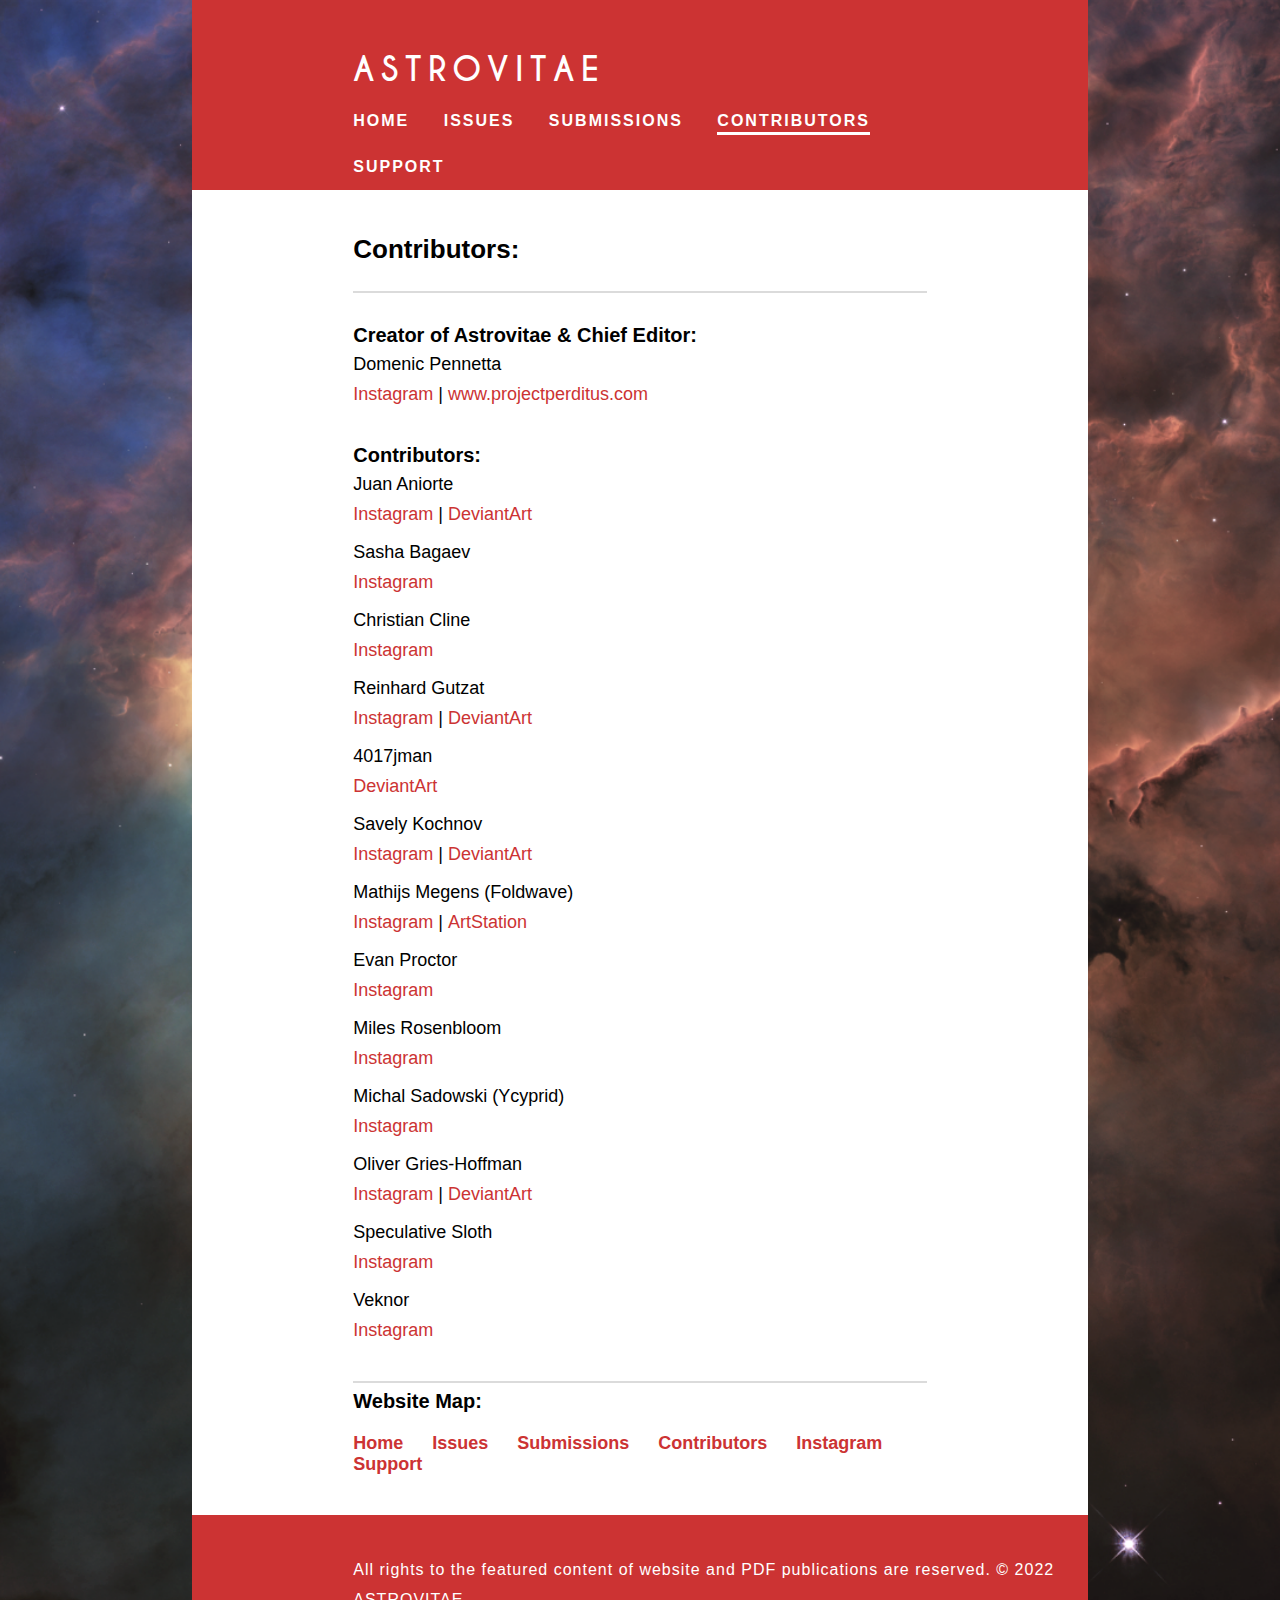
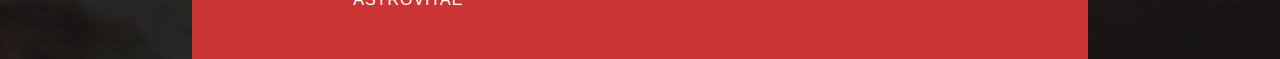
==== commit a89685f2: "Update contributors.html" ====
--- a/contributors.html
+++ b/contributors.html
@@ -7,6 +7,7 @@
     <meta name="viewport" content="width=device-width, initial-scale=1.0">
     <meta name="author" content="Domenic Pennetta">
     <meta name="description" content="Astrovitae is a digital publication focused on speculative biology and science fiction. Many artists, authors, and creators are featured along with their amazing worldbuilding projects.">
+    <link rel="shortcut icon" type="image/icon" href="/myFavicon.ico" sizes="16x16"/>
 </head>
 
 <div class="logomark"><a href="index.html"><b>ASTROVITAE</b></a></div>
@@ -104,7 +105,7 @@
 
         <!-- Copyright Info -->
         <div class="footer-box">
-            <div class="copyright"><p>All rights to the featured content of website and PDF publications are reserved. &copy 2021 ASTROVITAE</p></div>
+            <div class="copyright"><p>All rights to the featured content of website and PDF publications are reserved. &copy 2022 ASTROVITAE</p></div>
         </div>
     </Section>
 </footer>
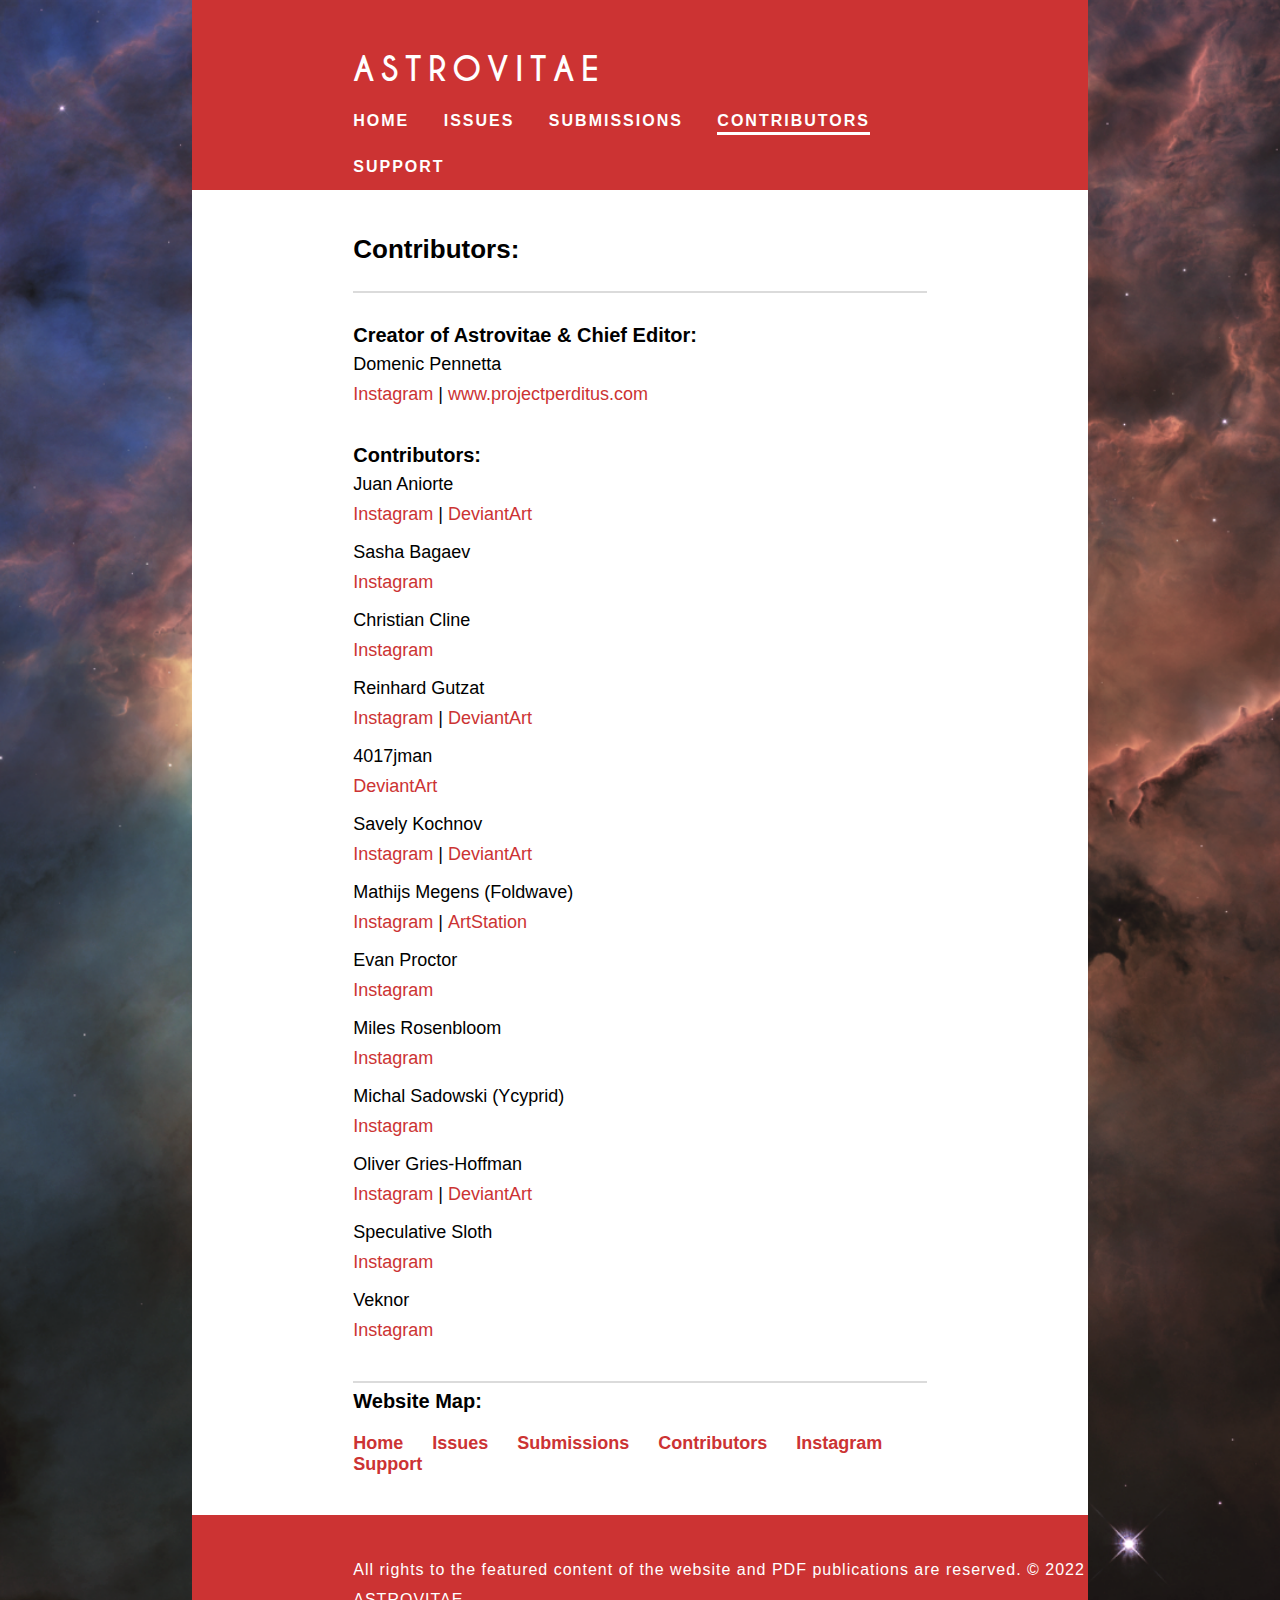
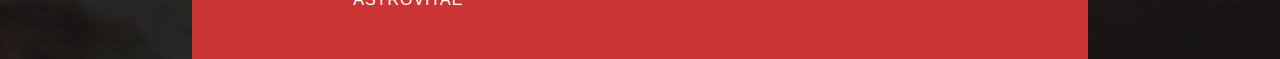
==== commit b2844ec2: "Update contributors.html" ====
--- a/contributors.html
+++ b/contributors.html
@@ -105,7 +105,7 @@
 
         <!-- Copyright Info -->
         <div class="footer-box">
-            <div class="copyright"><p>All rights to the featured content of website and PDF publications are reserved. &copy 2022 ASTROVITAE</p></div>
+            <div class="copyright"><p>All rights to the featured content of the website and PDF publications are reserved. &copy 2022 ASTROVITAE</p></div>
         </div>
     </Section>
 </footer>
